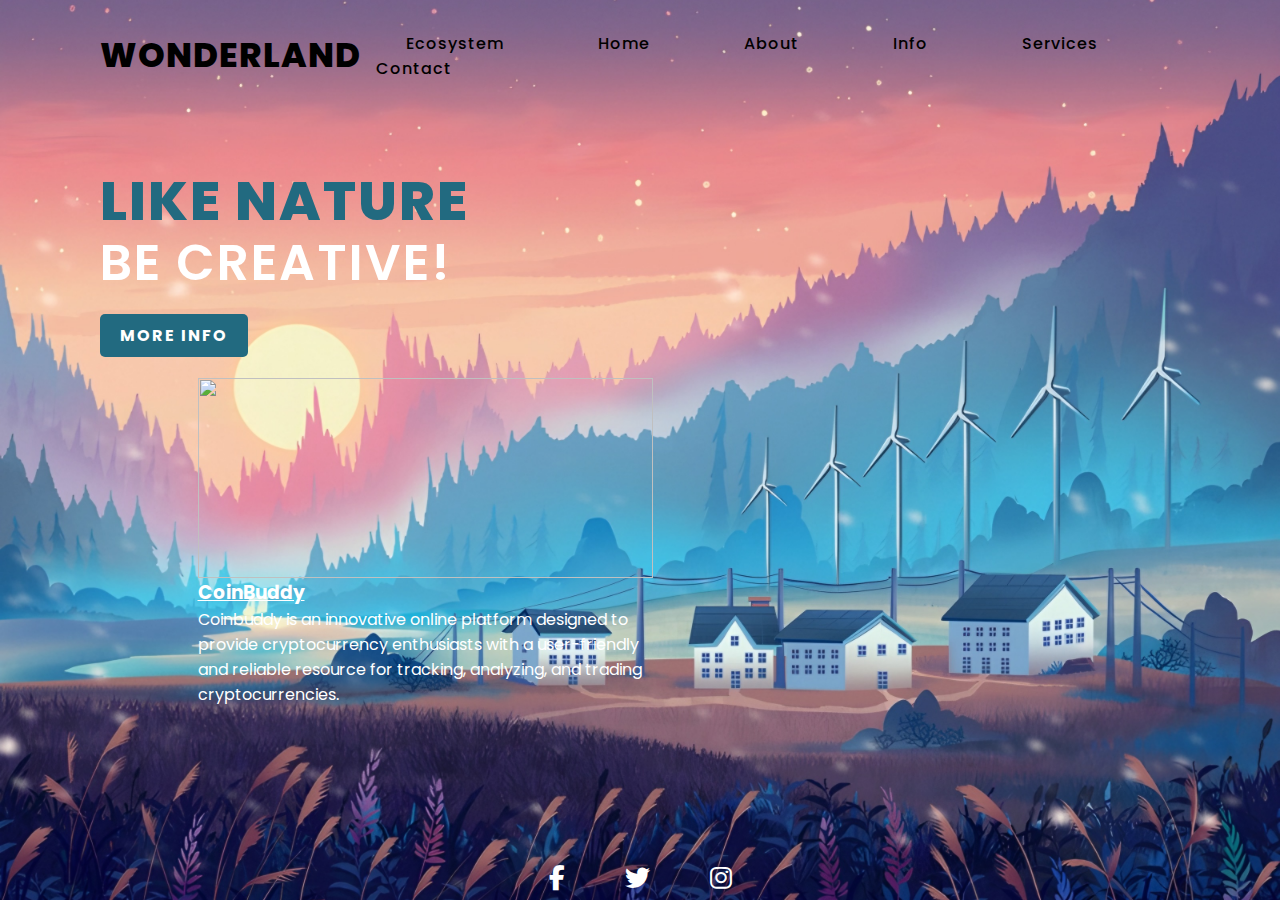
==== COinBuddy.html @ 522292c7 "first commit" ====
<!DOCTYPE html>
<html lang="en">

<head>
          <meta charset="UTF-8">
          <meta http-equiv="X-UA-Compatible" content="IE=edge">
          <meta name="viewport" content="width=device-width, initial-scale=1.0">
          <title>Landing page</title>
          <link rel="stylesheet" href="styles.css">
          <link rel="stylesheet" href="https://cdnjs.cloudflare.com/ajax/libs/font-awesome/6.4.0/css/all.min.css">
</head>

<body>
          <section>
                    <input type="checkbox" id="check">
                    <header>
                              <h2>
                                        <a href="#" class="logo">Wonderland</a>
                              </h2>
                              <div class="navigation">
                                        <a href="#">Ecosystem</a>

                                        <a href="index.html">Home</a>
                                        <a href="#">About</a>
                                        <a href="#">Info</a>
                                        <a href="#">Services</a>
                                        <a href="#">Contact</a>
                              </div>
                              <label for="check">
                                        <i class="fas fa-bars menu-btn"></i>
                                        <i class="fas fa-times close-btn"></i>
                              </label>
                    </header>
                    <div class="content">
                              <div class="info">
                                        <h2>Like Nature <br> <span>Be creative!</span></h2>

                                        <a href="#" class="info-btn">More Info</a>
                              </div>
                              <div class="features">

                                        <div class="sites">
                                                  <img src="https://i.pinimg.com/736x/48/4e/50/484e506aef2d46a15b6cd46fe04c7522.jpg"
                                                            alt="">
                                                  <a href="https://coin-buddy.netlify.app/">
                                                            <h3>CoinBuddy</h3>
                                                  </a>
                                                  <p>Coinbuddy is an innovative online platform designed to provide
                                                            cryptocurrency enthusiasts with a
                                                            user-friendly and reliable
                                                            resource for tracking, analyzing, and trading
                                                            cryptocurrencies.
                                                  </p>


                                        </div>

                              </div>
                    </div>
                    <div class="media-icons">
                              <a href="#"><i class="fab fa-facebook-f"></i></a>
                              <a href="#"><i class="fab fa-twitter"></i></a>
                              <a href="#"><i class="fab fa-instagram"></i></a>
                    </div>


          </section>
</body>


</html>
---- styles.css ----
@import url('https://fonts.googleapis.com/css2?family=Poppins:wght@200;300;400;500;600;700;800&display=swap');

* {
          margin: 0;
          padding: 0;
          box-sizing: border-box;
          font-family: "Poppins", sans-serif;
}

section {
          position: relative;
          width: 100%;
          min-height: 100vh;
          display: flex;
          flex-direction: column;
          justify-content: flex-start;
          background: url(bg-img.jpg)no-repeat;
          background-size: cover;
          background-position: center;
}

header {
          position: relative;
          top: 0;
          width: 100%;
          padding: 30px 100px;
          display: flex;
          justify-content: space-between;
          align-items: center;
}

header .logo {
          position: relative;
          color: #000;
          font-size: 34px;
          text-decoration: none;
          text-transform: uppercase;
          font-weight: 800;
          letter-spacing: 1px;
          transition: 0.5s;
}

header .logo:hover {
          color: #fff;
}

header .navigation a {
          color: #000;
          text-decoration: none;
          font-weight: 500;
          letter-spacing: 1px;
          padding: 2px 15px;
          border-radius: 20px;
          transition: 0.3s;
          transition-property: background;
}

header .navigation a:not(:last-child) {
          margin: 30px;
}


header .navigation a:hover {
          background: #fff;
}

.content {
          max-width: 650px;
          margin: 60px 100px;
}

.content .info h2 {
          color: #226A80;
          font-size: 55px;
          text-transform: uppercase;
          font-weight: 800;
          letter-spacing: 2px;
          line-height: 60px;
          margin-bottom: 30px;
}

.content .info h2 span {
          color: #fff;
          font-size: 50px;
          font-weight: 600;
}

.content .info p {
          font-size: 16px;
          font-weight: 500;
          margin-bottom: 40px;
}

.content .info-btn {
          color: #fff;
          background: #226A80;
          text-decoration: none;
          text-transform: uppercase;
          font-weight: 700;
          letter-spacing: 2px;
          padding: 10px 20px;
          border-radius: 5px;
          transition: 0.3s;
          transition-property: background;
}

.content .info-btn:hover {
          background: #0C4F60;
}

.media-icons {
          display: flex;
          justify-content: center;
          align-items: center;
          margin: auto;
          color: #fff;
          padding-top: 100px;
}

.media-icons i {
          color: #fff;
}

.media-icons a {
          position: relative;
          color: #111;
          font-size: 25px;
          transition: 0.3s;
          transition-property: transform;
}

.media-icons a:not(:last-child) {
          margin-right: 60px;
}

.media-icons a:hover {
          transform: scale(1.5);
}

label {
          display: none;
}

#check {
          z-index: 3;
          display: none;
}

/* Responsice stles */

@media (max-width: 960px) {
          header .navigation {
                    display: none;
          }

          label {
                    display: block;
                    font-size: 25px;
                    cursor: pointer;
                    transition: 0.3s;
                    transition-property: color;
          }

          label:hover {
                    color: #fff;
          }

          label .close-btn {
                    display: none;
          }

          #check:checked~header .navigation {
                    z-index: 2;
                    position: fixed;
                    background: rgba(114, 223, 255, 0.9);
                    top: 0;
                    bottom: 0;
                    left: 0;
                    right: 0;
                    display: flex;
                    flex-direction: column;
                    justify-content: center;
                    align-items: center;

          }

          #check:checked~header .navigation a {
                    font-weight: 700;
                    margin-right: 0;
                    margin-bottom: 50px;
                    letter-spacing: 2px;
          }

          #check:checked~header label .menu-btn {
                    display: none;
          }

          #check:checked~header label .close-btn {
                    z-index: 2;
                    display: block;
                    position: fixed;
          }

          label .menu-btn {
                    position: absolute;

          }

          header .logo {
                    position: absolute;
                    bottom: -6px;
          }

          .content .info h2 {
                    font-size: 45px;
                    line-height: 50px;
          }

          .content .info h2 span {
                    font-size: 40px;
                    font-weight: 600;
          }

          .content .info p {
                    font-size: 14px;

          }
}

@media (max-width: 560px) {
          .content .info h2 {
                    font-size: 35px;
                    line-height: 40px;
          }

          .content .info h2 span {
                    font-size: 30px;
                    font-weight: 600;
          }

          .content .info p {
                    font-size: 14px;

          }
}

.features {}

.sites {
          display: flex;

          flex-direction: column;
          width: 70%;
          height: 170px;
          max-height: 170;
          margin: 30px auto;
          margin-bottom: 150px;
}

.sites h3 {
          color: #fff;
          text-decoration: underline;
          cursor: pointer;
}

.sites h3:hover {
          color: #e7f3f9;
}

.sites p {
          color: #fff;
}

.sites img {
          width: 100%;
          height: 200px;
}





.mp32 {
          background: rgba(255, 255, 255, 0.25);
          /* set the background color with transparency */
          backdrop-filter: blur(10px);
          /* add a blur effect to the background */
          border-radius: 10px;
          /* add rounded corners to the div */
          padding: 20px;


          /* add some padding to the div */
          width: 60%;
          margin: 0 auto;
          height: 45px;
          display: flex;
          justify-content: space-between;

}

.mp3 {
          background: rgba(255, 255, 255, 0.25);
          /* set the background color with transparency */
          backdrop-filter: blur(10px);
          /* add a blur effect to the background */
          border-radius: 10px;
          /* add rounded corners to the div */
          padding: 20px;

          /* add some padding to the div */
          width: 60%;
          margin: 0 auto;
          height: 45px;
          display: flex;
          justify-content: flex-start;
          align-items: center;
          border-bottom: 1px solid #111;

}

.mp3 p {
          margin-left: 10px;
          color: #fff;

          padding-bottom: 20px;
          text-align: left;
          justify-content: flex-start;
          padding-bottom: 10px;
          text-decoration: wavy;
          width: auto;
          font-size: 10px;


}


i:hover {
          cursor: pointer;
}



i.hidden {
          display: none;
}

.move {
          position: relative;
          width: 60%;
          max-height: 30px;
          left: 30px;
          bottom: 20px;
}

a {
          text-decoration: none;
          color: #fff;
}
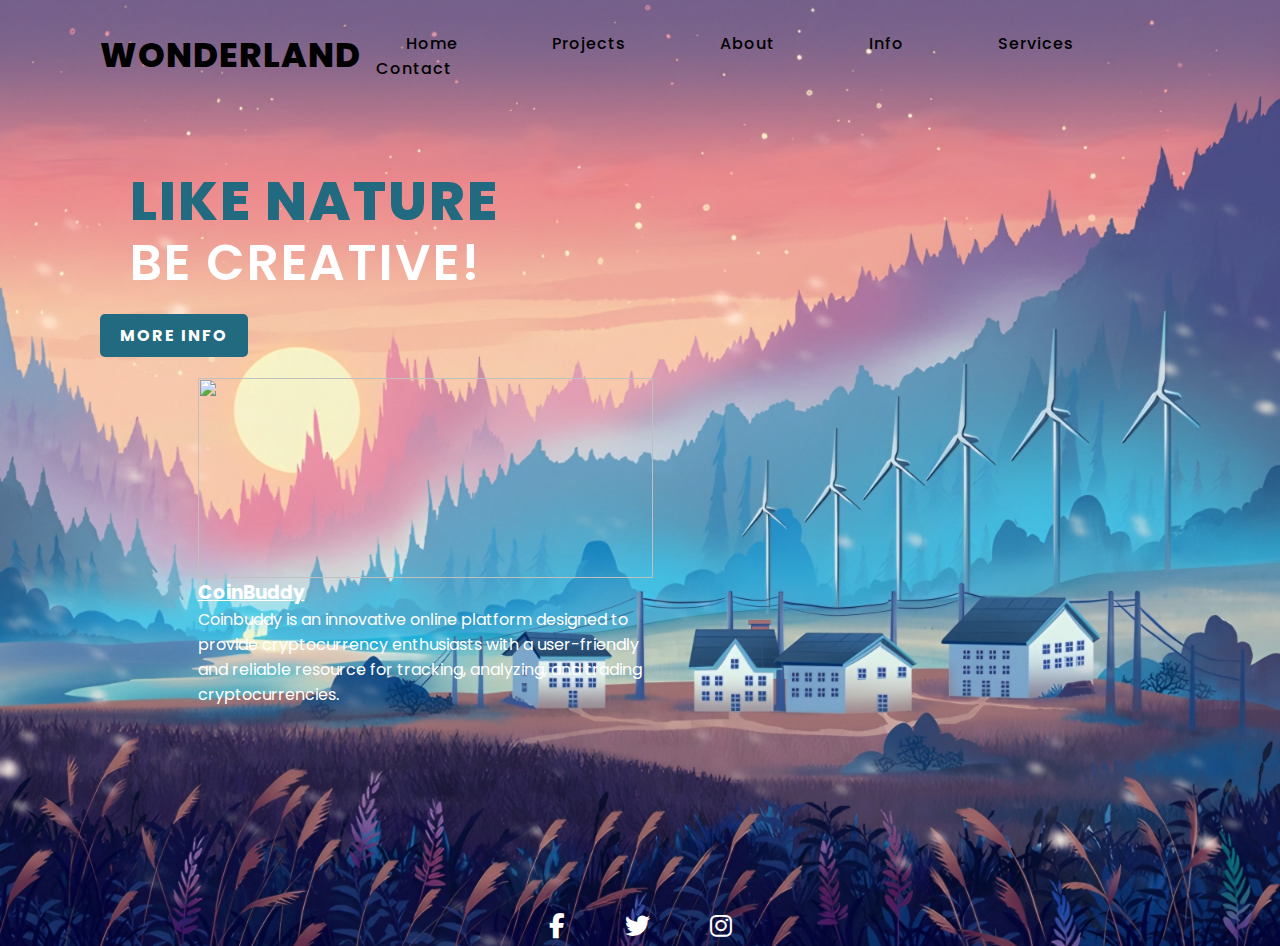
==== commit 332cda20: "removed files" ====
--- a/COinBuddy.html
+++ b/COinBuddy.html
@@ -18,9 +18,10 @@
                                         <a href="#" class="logo">Wonderland</a>
                               </h2>
                               <div class="navigation">
-                                        <a href="#">Ecosystem</a>
+                                        <a href="index.html">Home</a>
 
-                                        <a href="index.html">Home</a>
+                                        <a href="#">Projects</a>
+
                                         <a href="#">About</a>
                                         <a href="#">Info</a>
                                         <a href="#">Services</a>
--- a/styles.css
+++ b/styles.css
@@ -1,4 +1,5 @@
 @import url('https://fonts.googleapis.com/css2?family=Poppins:wght@200;300;400;500;600;700;800&display=swap');
+@import url('https://fonts.googleapis.com/css2?family=Courier+Prime&family=Poppins:wght@200;300;400;500;600;700;800&display=swap');
 
 * {
           margin: 0;
@@ -77,6 +78,7 @@
           letter-spacing: 2px;
           line-height: 60px;
           margin-bottom: 30px;
+          margin-left: 30px;
 }
 
 .content .info h2 span {
@@ -89,6 +91,14 @@
           font-size: 16px;
           font-weight: 500;
           margin-bottom: 40px;
+          margin-left: 30px;
+          color: #fff;
+          font-family: 'Courier Prime', monospace;
+
+}
+
+.content .info p:hover {
+          color: blue;
 }
 
 .content .info-btn {
@@ -254,7 +264,7 @@
           height: 170px;
           max-height: 170;
           margin: 30px auto;
-          margin-bottom: 150px;
+          margin-bottom: 200px;
 }
 
 .sites h3 {
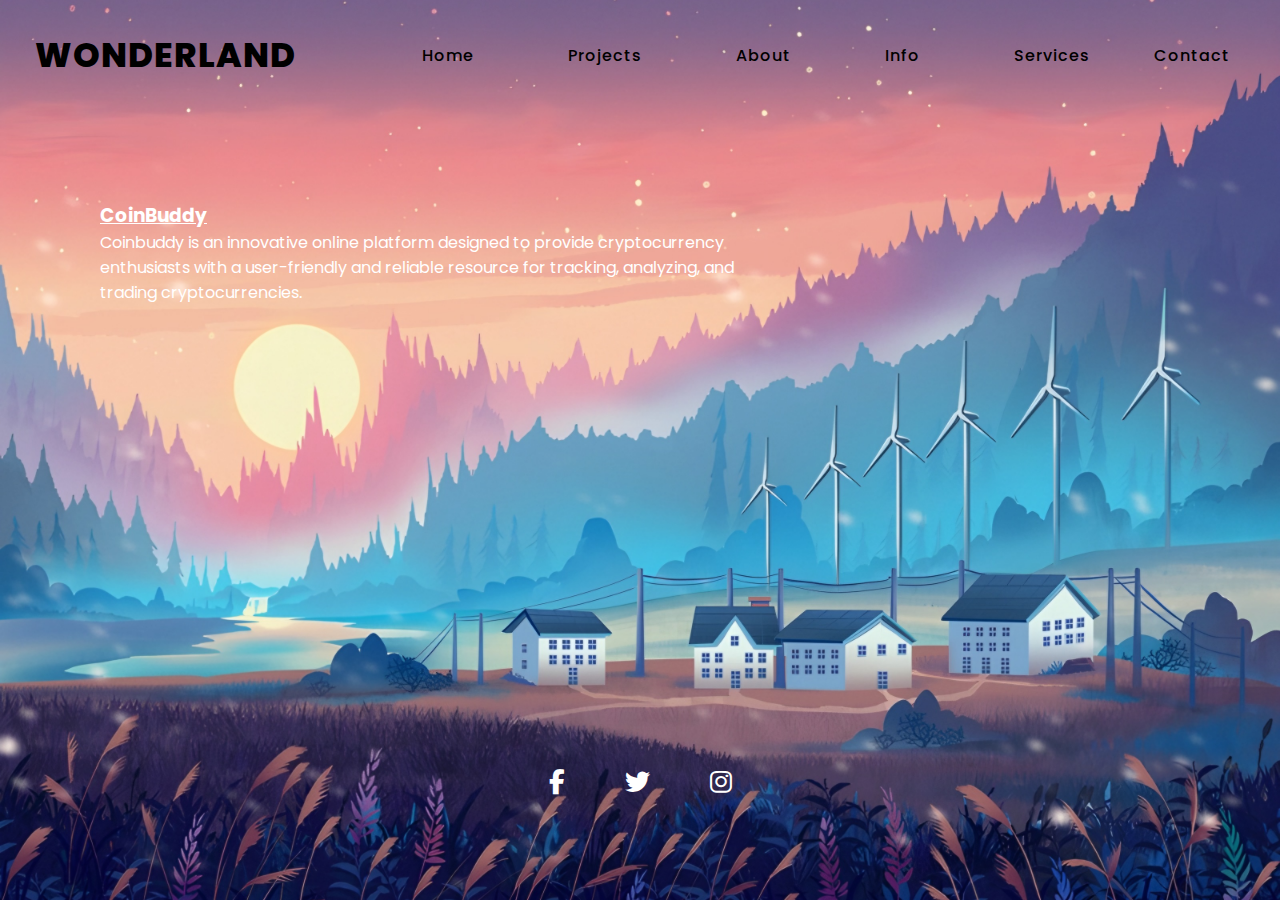
==== commit eeca9be8: "deleted the dedos" ====
--- a/COinBuddy.html
+++ b/COinBuddy.html
@@ -33,11 +33,7 @@
                               </label>
                     </header>
                     <div class="content">
-                              <div class="info">
-                                        <h2>Like Nature <br> <span>Be creative!</span></h2>
 
-                                        <a href="#" class="info-btn">More Info</a>
-                              </div>
                               <div class="features">
 
                                         <div class="sites">
--- a/styles.css
+++ b/styles.css
@@ -24,7 +24,7 @@
           position: relative;
           top: 0;
           width: 100%;
-          padding: 30px 100px;
+          padding: 30px 35px;
           display: flex;
           justify-content: space-between;
           align-items: center;
@@ -78,7 +78,6 @@
           letter-spacing: 2px;
           line-height: 60px;
           margin-bottom: 30px;
-          margin-left: 30px;
 }
 
 .content .info h2 span {
@@ -91,7 +90,7 @@
           font-size: 16px;
           font-weight: 500;
           margin-bottom: 40px;
-          margin-left: 30px;
+
           color: #fff;
           font-family: 'Courier Prime', monospace;
 
@@ -149,6 +148,7 @@
 
 label {
           display: none;
+          padding-right: 20px;
 }
 
 #check {
@@ -158,7 +158,7 @@
 
 /* Responsice stles */
 
-@media (max-width: 960px) {
+@media (max-width: 798px) {
           header .navigation {
                     display: none;
           }
@@ -224,6 +224,7 @@
           .content .info h2 {
                     font-size: 45px;
                     line-height: 50px;
+                    margin-right: 100px;
           }
 
           .content .info h2 span {
@@ -233,6 +234,7 @@
 
           .content .info p {
                     font-size: 14px;
+                    margin-right: 30px;
 
           }
 }
@@ -260,8 +262,8 @@
           display: flex;
 
           flex-direction: column;
-          width: 70%;
-          height: 170px;
+          width: 100%;
+          height: 100%;
           max-height: 170;
           margin: 30px auto;
           margin-bottom: 200px;
@@ -283,7 +285,7 @@
 
 .sites img {
           width: 100%;
-          height: 200px;
+          max-height: 200px;
 }
 
 
@@ -303,7 +305,7 @@
           /* add some padding to the div */
           width: 60%;
           margin: 0 auto;
-          height: 45px;
+          max-height: 1px;
           display: flex;
           justify-content: space-between;
 
@@ -321,7 +323,7 @@
           /* add some padding to the div */
           width: 60%;
           margin: 0 auto;
-          height: 45px;
+          height: 1px;
           display: flex;
           justify-content: flex-start;
           align-items: center;
@@ -339,7 +341,8 @@
           padding-bottom: 10px;
           text-decoration: wavy;
           width: auto;
-          font-size: 10px;
+          font-size: 8px;
+          padding-top: 15px;
 
 
 }
@@ -359,7 +362,7 @@
           position: relative;
           width: 60%;
           max-height: 30px;
-          left: 30px;
+          left: 50px;
           bottom: 20px;
 }
 
